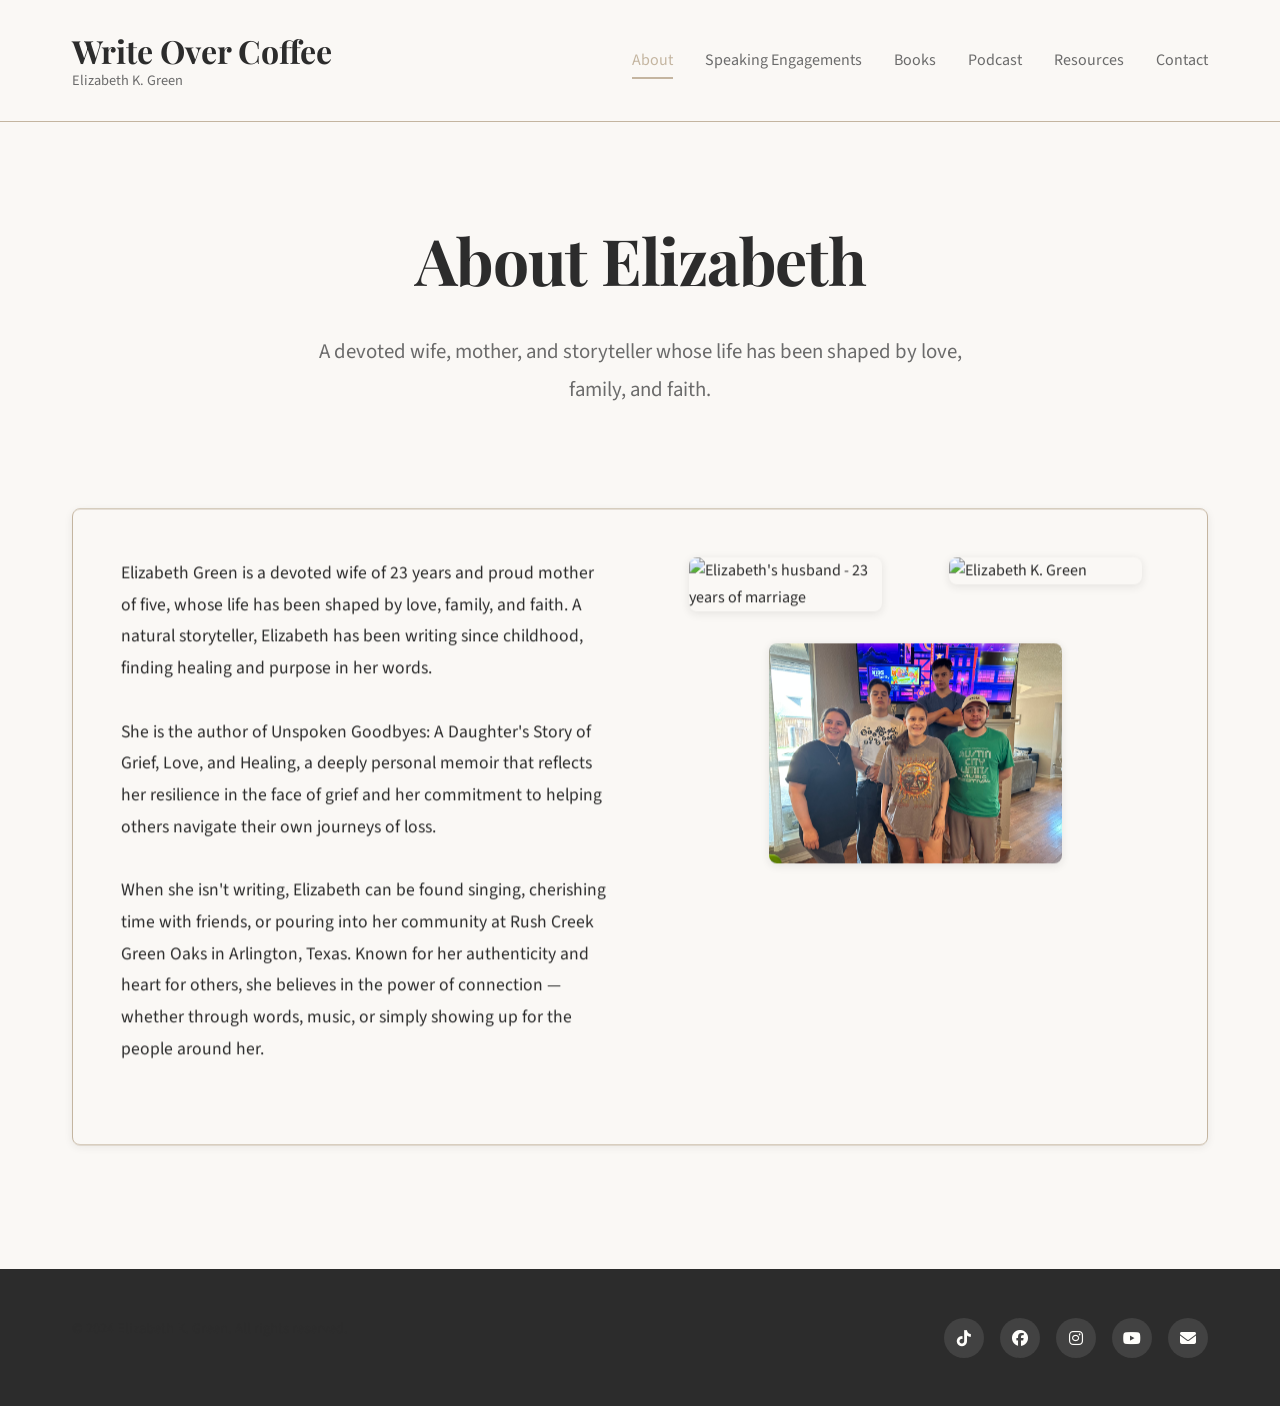
==== about.html @ 3fe54332 "Add Podcast page and header link across site Made-with: Cursor" ====
<!DOCTYPE html>
<html lang="en">
<head>
    <meta charset="UTF-8">
    <meta name="viewport" content="width=device-width, initial-scale=1.0">
    <title>About - Elizabeth K. Green</title>
    <meta name="description" content="Learn about Elizabeth K. Green, author of Unspoken Goodbyes">
    
    <!-- Google Fonts -->
    <link rel="preconnect" href="https://fonts.googleapis.com">
    <link rel="preconnect" href="https://fonts.gstatic.com" crossorigin>
    <link href="https://fonts.googleapis.com/css2?family=Playfair+Display:wght@400;600;700&family=Source+Sans+Pro:wght@300;400;600&display=swap" rel="stylesheet">
    
    <!-- Font Awesome -->
    <link rel="stylesheet" href="https://cdnjs.cloudflare.com/ajax/libs/font-awesome/6.4.0/css/all.min.css">
    
    <link rel="stylesheet" href="styles.css">
    <link rel="icon" type="image/png" href="favicon 1.png">
    
    <style>
        .about-header {
            text-align: center;
            margin-bottom: var(--spacing-xl);
            padding: var(--spacing-lg) 0;
        }
        
        .about-header h1 {
            font-size: 4rem;
            font-weight: 700;
            color: var(--text-primary);
            margin-bottom: var(--spacing-md);
            letter-spacing: -0.02em;
        }
        
        .about-header .page-intro {
            font-size: 1.3rem;
            line-height: 1.8;
            color: var(--text-secondary);
            max-width: 700px;
            margin: 0 auto;
        }
        
        .about-content {
            display: grid;
            grid-template-columns: 1fr 1fr;
            gap: var(--spacing-xl);
            align-items: start;
            margin-top: var(--spacing-xl);
        }
        
        .about-text {
            font-size: 1.1rem;
            line-height: 1.8;
        }
        
        .about-text p {
            margin-bottom: var(--spacing-md);
        }
        
        .about-images {
            display: grid;
            grid-template-columns: 1fr 1fr;
            grid-template-rows: auto auto;
            gap: var(--spacing-md);
            align-items: start;
        }
        
        .about-image {
            width: 100%;
            border-radius: 8px;
            box-shadow: 0 2px 8px rgba(44, 44, 44, 0.1);
            object-fit: cover;
        }
        
        .about-image:nth-child(1),
        .about-image:nth-child(3) {
            max-width: 85%;
            margin: 0 auto;
        }
        
        .about-image:nth-child(1) {
            grid-row: 1;
            grid-column: 1;
        }
        
        .about-image:nth-child(2) {
            grid-row: 2;
            grid-column: 1 / span 2;
            justify-self: center;
            max-width: 60%;
            width: 60%;
        }
        
        .about-image:nth-child(3) {
            grid-row: 1;
            grid-column: 2;
        }
        
        @media (min-width: 768px) and (max-width: 1024px) {
            .about-content {
                grid-template-columns: 1fr;
                gap: var(--spacing-lg);
            }
            
            .about-header h1 {
                font-size: 3.5rem;
            }
        }
        
        @media (max-width: 768px) {
            .about-content {
                grid-template-columns: 1fr;
            }
            
            .about-images {
                grid-template-columns: 1fr 1fr;
                grid-template-rows: auto auto;
                gap: var(--spacing-sm);
            }
            
            .about-image:nth-child(1) {
                grid-row: 1;
                grid-column: 1;
                max-width: 90%;
            }
            
            .about-image:nth-child(2) {
                grid-row: 2;
                grid-column: 1 / span 2;
                justify-self: center;
                max-width: 70%;
                width: 70%;
            }
            
            .about-image:nth-child(3) {
                grid-row: 1;
                grid-column: 2;
                max-width: 90%;
            }
            
            .about-header h1 {
                font-size: 2rem;
            }
            
            .about-header .page-intro {
                font-size: 1rem;
            }
        }
        
        @media (max-width: 480px) {
            .about-images {
                grid-template-columns: 1fr;
                grid-template-rows: auto auto auto;
                gap: var(--spacing-md);
            }
            
            .about-image:nth-child(1),
            .about-image:nth-child(2),
            .about-image:nth-child(3) {
                grid-row: auto;
                grid-column: 1;
                max-width: 100%;
                width: 100%;
                margin: 0;
            }
        }
    </style>
</head>
<body>
    <!-- Navigation -->
    <nav class="nav">
        <div class="nav-container">
            <a href="index.html" class="nav-logo">
                <span class="nav-logo-main">Write Over Coffee</span>
                <span class="nav-logo-sub">Elizabeth K. Green</span>
            </a>
            <ul class="nav-menu">
                <li><a href="about.html" class="nav-link active">About</a></li>
                <li><a href="speaking.html" class="nav-link">Speaking Engagements</a></li>
                <li><a href="books.html" class="nav-link">Books</a></li>
                <li><a href="podcast.html" class="nav-link">Podcast</a></li>
                <li><a href="resources.html" class="nav-link">Resources</a></li>
                <li><a href="contact.html" class="nav-link">Contact</a></li>
            </ul>
        </div>
    </nav>

    <!-- Main Content -->
    <main class="main-content">
        <div class="container">
            <!-- Page Header -->
            <div class="about-header">
                <h1>About Elizabeth</h1>
                <p class="page-intro">A devoted wife, mother, and storyteller whose life has been shaped by love, family, and faith.</p>
            </div>

            <!-- About Content -->
            <div class="about-content">
                <div class="about-text">
                    <p>
                        Elizabeth Green is a devoted wife of 23 years and proud mother of five, whose life 
                        has been shaped by love, family, and faith. A natural storyteller, Elizabeth has 
                        been writing since childhood, finding healing and purpose in her words.
                    </p>
                    <p>
                        She is the author of Unspoken Goodbyes: A Daughter's Story of Grief, Love, and Healing, 
                        a deeply personal memoir that reflects her resilience in the face of grief and her 
                        commitment to helping others navigate their own journeys of loss.
                    </p>
                    <p>
                        When she isn't writing, Elizabeth can be found singing, cherishing time with friends, 
                        or pouring into her community at Rush Creek Green Oaks in Arlington, Texas. Known for 
                        her authenticity and heart for others, she believes in the power of connection — whether 
                        through words, music, or simply showing up for the people around her.
                    </p>
                </div>
                <div class="about-images">
                    <img src="husband.PNG" alt="Elizabeth's husband - 23 years of marriage" class="about-image">
                    <img src="kids.jpg" alt="Elizabeth's five children - her greatest joy" class="about-image">
                    <img src="https://i.imgur.com/TVPl7ua.jpg" alt="Elizabeth K. Green" class="about-image">
                </div>
            </div>
        </div>
    </main>

    <!-- Footer -->
    <footer class="footer">
        <div class="container">
            <div class="footer-content">
                <div class="footer-text">
                    <p>&copy; 2024 Elizabeth K. Green. All rights reserved.</p>
                </div>
                <div class="social-links">
                    <a href="https://www.tiktok.com/@writeovercoffee?_r=1&_t=ZP-93VZwXl0TWR" target="_blank" rel="noopener" aria-label="TikTok">
                        <i class="fab fa-tiktok"></i>
                    </a>
                    <a href="https://www.facebook.com/profile.php?id=61587353464992" target="_blank" rel="noopener" aria-label="Facebook">
                        <i class="fab fa-facebook"></i>
                    </a>
                    <a href="https://www.instagram.com/egreen2828?igsh=eXliNzJxNjR1Njlu&utm_source=qr" target="_blank" rel="noopener" aria-label="Instagram">
                        <i class="fab fa-instagram"></i>
                    </a>
                    <a href="https://www.youtube.com/@writeovercoffeee" target="_blank" rel="noopener" aria-label="YouTube">
                        <i class="fab fa-youtube"></i>
                    </a>
                    <a href="mailto:writeovercoffeee@gmail.com" aria-label="Email">
                        <i class="fas fa-envelope"></i>
                    </a>
                </div>
            </div>
        </div>
    </footer>

    <script src="script.js"></script>
</body>
</html>
---- styles.css ----
/* Reset and Base Styles */
* {
    margin: 0;
    padding: 0;
    box-sizing: border-box;
}

:root {
    /* Soft, Feminine, Neutral Color System */
    /* Primary Background - warm creamy white for text-heavy areas */
    --bg-primary: #FAF8F5;
    
    /* Secondary Backgrounds - for section breaks, cards, hero areas */
    --bg-secondary-pink: #F5F0ED;
    --bg-secondary-lavender: #F4F1F5;
    
    /* Primary Text - deep soft charcoal (near-black) for body text and headings */
    --text-primary: #2C2C2C;
    
    /* Secondary Text - medium warm gray for labels, navigation, captions */
    --text-secondary: #6B6B6B;
    
    /* Accent Color - warm taupe/greige with subtle pink undertones */
    --color-accent: #C4B5A0;
    --color-accent-hover: #B8A890;
    
    /* Button Text - warm white/cream for contrast */
    --button-text: #FFFEFB;
    
    /* Legacy color variables for compatibility */
    --bg-linen: var(--bg-primary);
    --color-greige: var(--color-accent);
    --color-charcoal: var(--text-primary);
    
    /* Typography */
    --font-primary: 'Playfair Display', serif;
    --font-secondary: 'Source Sans Pro', sans-serif;
    
    /* Spacing */
    --spacing-xs: 0.5rem;
    --spacing-sm: 1rem;
    --spacing-md: 2rem;
    --spacing-lg: 3rem;
    --spacing-xl: 4rem;
    
    /* Transitions */
    --transition: all 0.3s ease;
}

/* Base Typography */
html {
    scroll-behavior: smooth;
}

body {
    font-family: var(--font-secondary);
    line-height: 1.7;
    color: var(--text-primary);
    background-color: var(--bg-primary);
    background-image: url('https://i.imgur.com/NSPfVRP.jpg');
    background-size: cover;
    background-position: center;
    background-attachment: fixed;
    background-repeat: no-repeat;
    -webkit-font-smoothing: antialiased;
    -moz-osx-font-smoothing: grayscale;
}

h1, h2, h3, h4, h5, h6 {
    font-family: var(--font-primary);
    font-weight: 600;
    line-height: 1.3;
    color: var(--text-primary);
    margin-bottom: var(--spacing-sm);
}

h1 { font-size: 2.5rem; }
h2 { font-size: 2rem; }
h3 { font-size: 1.5rem; }
h4 { font-size: 1.25rem; }

p {
    margin-bottom: var(--spacing-sm);
    color: var(--text-primary);
}

a {
    color: var(--color-accent);
    text-decoration: none;
    transition: var(--transition);
}

a:hover {
    color: var(--color-accent-hover);
}

/* Container */
.container {
    max-width: 1200px;
    margin: 0 auto;
    padding: 0 var(--spacing-md);
}

/* Navigation */
.nav {
    background-color: var(--bg-primary);
    border-bottom: 1px solid var(--color-accent);
    position: sticky;
    top: 0;
    z-index: 1000;
}

.nav-container {
    display: flex;
    justify-content: space-between;
    align-items: center;
    padding: var(--spacing-md) var(--spacing-md);
    max-width: 1200px;
    margin: 0 auto;
}

.nav-logo {
    display: flex;
    flex-direction: column;
    text-decoration: none;
}

.nav-logo-main {
    font-family: var(--font-primary);
    font-size: 2rem;
    font-weight: 700;
    color: var(--text-primary);
    line-height: 1.2;
}

.nav-logo-sub {
    font-family: var(--font-secondary);
    font-size: 0.9rem;
    font-weight: 400;
    color: var(--text-secondary);
    line-height: 1.2;
    margin-top: 0.1rem;
}

.nav-menu {
    display: flex;
    list-style: none;
    gap: var(--spacing-md);
    align-items: center;
}

.nav-link {
    color: var(--text-secondary);
    font-weight: 400;
    padding: var(--spacing-xs) 0;
    position: relative;
}

.nav-link:hover,
.nav-link.active {
    color: var(--color-accent);
}

.nav-link.active::after {
    content: '';
    position: absolute;
    bottom: 0;
    left: 0;
    right: 0;
    height: 2px;
    background-color: var(--color-accent);
}

/* Hero Section */
.hero {
    position: relative;
    width: 100%;
    height: 95vh;
    min-height: 600px;
    display: flex;
    align-items: center;
    justify-content: center;
    background-image: url('https://i.imgur.com/UZf7Nc4.jpg');
    background-size: cover;
    background-position: center;
    background-repeat: no-repeat;
    overflow: hidden;
}

.hero::before {
    content: '';
    position: absolute;
    top: 0;
    left: 0;
    right: 0;
    bottom: 0;
    background: rgba(255, 255, 255, 0.15);
    z-index: 1;
}

.hero-content {
    position: relative;
    z-index: 2;
    width: 100%;
    max-width: 1400px;
    padding: 0 var(--spacing-md);
    display: grid;
    grid-template-columns: 1fr 1fr;
    gap: var(--spacing-xl);
    align-items: center;
}

.hero-text {
    text-align: left;
}

.hero-name {
    font-family: 'Dancing Script', cursive;
    font-size: 5.5rem;
    font-weight: 600;
    line-height: 1.2;
    color: var(--text-primary);
    margin: 0 0 var(--spacing-sm) 0;
    text-shadow: 0 2px 10px rgba(255, 255, 255, 0.8);
}

.hero-headline {
    font-family: var(--font-primary);
    font-size: 4.5rem;
    font-weight: 600;
    line-height: 1.2;
    color: var(--text-primary);
    margin: 0 0 var(--spacing-md) 0;
    text-shadow: 0 2px 10px rgba(255, 255, 255, 0.8);
}

.hero-btn {
    margin-top: var(--spacing-md);
    display: inline-block;
    padding: 1.25rem 2.5rem;
    font-size: 1.25rem;
    font-weight: 600;
}

.hero-image-frame {
    display: flex;
    justify-content: center;
    align-items: center;
}

.hero-framed-image {
    width: 100%;
    max-width: 500px;
    height: auto;
    display: block;
    border-radius: 8px;
    box-shadow: 0 4px 20px rgba(74, 79, 82, 0.3);
}

/* Page Header Component (for other pages) */
.page-header {
    padding: var(--spacing-lg);
    text-align: center;
    max-width: 800px;
    margin: 0 auto var(--spacing-xl);
    background-color: var(--bg-primary);
    border: 1px solid var(--color-accent);
    border-radius: 8px;
    box-shadow: 0 2px 8px rgba(44, 44, 44, 0.08);
    position: relative;
}

.page-header h1 {
    font-size: 3rem;
    margin-bottom: var(--spacing-sm);
    font-weight: 600;
}

.page-header .page-intro {
    font-size: 1.2rem;
    line-height: 1.8;
    color: var(--text-primary);
    max-width: 600px;
    margin: 0 auto;
}

/* Content Grid Component */
.content-grid {
    display: grid;
    gap: var(--spacing-lg);
    margin: var(--spacing-xl) 0;
}

.content-grid-2 {
    grid-template-columns: repeat(2, 1fr);
}

.content-grid-3 {
    grid-template-columns: repeat(3, 1fr);
}

/* Navigation Tile Component (for homepage) */
.nav-tile {
    background-color: var(--bg-secondary-pink);
    border: 1px solid var(--color-accent);
    padding: var(--spacing-lg);
    text-align: center;
    transition: var(--transition);
    display: block;
    text-decoration: none;
    color: var(--text-primary);
}

.nav-tile:hover {
    border-color: var(--color-accent-hover);
    transform: translateY(-4px);
    box-shadow: 0 4px 12px rgba(44, 44, 44, 0.1);
}

.nav-tile-icon {
    font-size: 2.5rem;
    color: var(--color-accent);
    margin-bottom: var(--spacing-sm);
}

.nav-tile h3 {
    font-size: 1.5rem;
    margin-bottom: var(--spacing-xs);
}

.nav-tile p {
    font-size: 1rem;
    line-height: 1.6;
    margin: 0;
}

/* Buttons */
.btn {
    display: inline-flex;
    align-items: center;
    gap: var(--spacing-xs);
    padding: 0.875rem 1.75rem;
    border: none;
    border-radius: 4px;
    font-family: var(--font-secondary);
    font-size: 1rem;
    font-weight: 500;
    text-decoration: none;
    cursor: pointer;
    transition: var(--transition);
    text-align: center;
}

.btn-primary {
    background-color: var(--color-accent);
    color: var(--button-text);
}

.btn-primary:hover {
    background-color: var(--color-accent-hover);
    color: var(--button-text);
}

.btn-secondary {
    background-color: transparent;
    color: var(--text-primary);
    border: 1px solid var(--color-accent);
}

.btn-secondary:hover {
    background-color: var(--color-accent);
    color: var(--button-text);
}

/* Forms */
.form-group {
    margin-bottom: var(--spacing-md);
}

.form-group label {
    display: block;
    margin-bottom: var(--spacing-xs);
    font-weight: 500;
    color: var(--text-primary);
}

.form-group input,
.form-group textarea,
.form-group select {
    width: 100%;
    padding: 0.75rem;
    border: 1px solid var(--color-accent);
    border-radius: 4px;
    font-family: var(--font-secondary);
    font-size: 1rem;
    background-color: var(--bg-primary);
    color: var(--text-primary);
    transition: var(--transition);
}

.form-group input:focus,
.form-group textarea:focus,
.form-group select:focus {
    outline: none;
    border-color: var(--color-accent);
    box-shadow: 0 0 0 3px rgba(196, 181, 160, 0.15);
}

.form-group textarea {
    resize: vertical;
    min-height: 120px;
}

/* Footer */
.footer {
    background-color: var(--text-primary);
    color: var(--button-text);
    padding: var(--spacing-lg) 0;
    margin-top: var(--spacing-xl);
}

.footer-content {
    display: flex;
    justify-content: space-between;
    align-items: center;
    flex-wrap: wrap;
    gap: var(--spacing-md);
}

.footer-text {
    font-size: 0.9rem;
}

.footer-link {
    color: var(--button-text);
    text-decoration: underline;
}

.footer-link:hover {
    color: var(--color-accent);
}

.social-links {
    display: flex;
    gap: var(--spacing-sm);
}

.social-links a {
    display: flex;
    align-items: center;
    justify-content: center;
    width: 40px;
    height: 40px;
    background-color: rgba(255, 255, 255, 0.1);
    color: var(--button-text);
    border-radius: 50%;
    transition: var(--transition);
}

.social-links a:hover {
    background-color: var(--color-accent);
    color: var(--button-text);
}

/* Section Styles */
.section {
    padding: var(--spacing-xl) 0;
    position: relative;
}

.section-title {
    font-size: 2rem;
    margin-bottom: var(--spacing-md);
    text-align: center;
    background-color: var(--bg-primary);
    padding: var(--spacing-md);
    border: 1px solid var(--color-accent);
    border-radius: 8px;
    box-shadow: 0 2px 8px rgba(44, 44, 44, 0.08);
    max-width: 600px;
    margin-left: auto;
    margin-right: auto;
}

/* Main Content Area */
.main-content {
    min-height: calc(100vh - 200px);
    padding: var(--spacing-lg) 0;
    position: relative;
}

/* Ensure all text content containers have white backgrounds */
.about-content {
    background-color: var(--bg-primary) !important;
    padding: var(--spacing-lg) !important;
    border-radius: 8px !important;
    border: 1px solid var(--color-accent) !important;
    box-shadow: 0 2px 8px rgba(44, 44, 44, 0.08) !important;
}

/* Parallax wrapper for content sections */
.parallax-section {
    position: relative;
    transform: translateZ(0);
    will-change: transform;
}

/* Events Section */
.events-section {
    padding: var(--spacing-xl) 0;
    background-color: transparent;
}

/* Stay Updated Section */
.stay-updated-section {
    padding: var(--spacing-xl) 0;
    background-color: transparent;
}

.stay-updated-header {
    text-align: center;
    margin-bottom: var(--spacing-xl);
    padding: var(--spacing-lg) 0;
}

.stay-updated-header h2 {
    font-size: 4rem;
    font-weight: 700;
    color: var(--text-primary);
    margin-bottom: var(--spacing-md);
    letter-spacing: -0.02em;
}

.stay-updated-header .page-intro {
    font-size: 1.3rem;
    line-height: 1.8;
    color: var(--text-secondary);
    max-width: 700px;
    margin: 0 auto;
}

.stay-updated-section .subscribe-form-container {
    background-color: var(--bg-secondary-pink);
    border: 1px solid var(--color-accent);
    padding: var(--spacing-xl);
    border-radius: 8px;
    box-shadow: 0 2px 8px rgba(44, 44, 44, 0.08);
    max-width: 700px;
    margin: 0 auto;
}

.events-grid {
    display: grid;
    grid-template-columns: repeat(auto-fit, minmax(300px, 1fr));
    gap: var(--spacing-lg);
    margin-top: var(--spacing-lg);
}

/* Flip Card Styles */
.flip-card {
    background-color: transparent;
    width: 100%;
    height: 500px;
    perspective: 1000px;
}

.flip-card-inner {
    position: relative;
    width: 100%;
    height: 100%;
    text-align: center;
    transition: transform 0.6s;
    transform-style: preserve-3d;
}

.flip-card.flipped .flip-card-inner {
    transform: rotateY(180deg);
}

.flip-card-front,
.flip-card-back {
    position: absolute;
    width: 100%;
    height: 100%;
    backface-visibility: hidden;
    background-color: var(--bg-primary);
    border: 1px solid var(--color-accent);
    border-radius: 8px;
    box-shadow: 0 2px 8px rgba(44, 44, 44, 0.08);
    display: flex;
    flex-direction: column;
    justify-content: center;
    align-items: center;
    padding: var(--spacing-lg);
    box-sizing: border-box;
}

.flip-card-front,
.flip-card-back {
    overflow-y: auto;
    overflow-x: hidden;
    scrollbar-width: none; /* Firefox */
    -ms-overflow-style: none; /* IE and Edge */
}

.flip-card-front::-webkit-scrollbar,
.flip-card-back::-webkit-scrollbar {
    display: none; /* Chrome, Safari, Opera */
}

.flip-card-back {
    transform: rotateY(180deg);
    justify-content: flex-start;
    padding: var(--spacing-lg);
}

.flip-card-back .event-title {
    margin-top: 0;
    margin-bottom: var(--spacing-sm);
}

.flip-card-back .event-description {
    margin-bottom: var(--spacing-md);
    flex: 0 1 auto;
}

.flip-card-back .event-location {
    margin-bottom: var(--spacing-md);
}

.flip-card-back .btn {
    margin-top: auto;
    margin-bottom: var(--spacing-xs);
}

.event-date {
    display: flex;
    flex-direction: column;
    align-items: center;
    margin-bottom: var(--spacing-md);
    padding: var(--spacing-md);
    background-color: var(--color-accent);
    color: var(--button-text);
    border-radius: 8px;
    width: 120px;
}

.event-month {
    font-size: 1rem;
    font-weight: 600;
    text-transform: uppercase;
    letter-spacing: 1px;
}

.event-day {
    font-size: 3rem;
    font-weight: 700;
    line-height: 1;
    margin: var(--spacing-xs) 0;
}

.event-year {
    font-size: 1rem;
    font-weight: 500;
}

.event-rescheduled-notice {
    background-color: #ff6b6b;
    color: var(--button-text);
    padding: 0.5rem 1rem;
    border-radius: 4px;
    font-size: 0.875rem;
    font-weight: 600;
    text-transform: uppercase;
    letter-spacing: 0.5px;
    margin-bottom: var(--spacing-sm);
    text-align: center;
    width: 100%;
    box-shadow: 0 2px 4px rgba(0, 0, 0, 0.1);
}

.event-date-new {
    border: 3px solid #4ecdc4;
    box-shadow: 0 0 10px rgba(78, 205, 196, 0.3);
}

.event-title {
    font-family: var(--font-primary);
    font-size: 1.75rem;
    font-weight: 600;
    color: var(--text-primary);
    margin-bottom: var(--spacing-sm);
}

.event-location {
    font-size: 1rem;
    color: var(--text-secondary);
    margin-bottom: var(--spacing-md);
    font-style: italic;
    line-height: 1.6;
    overflow-wrap: break-word;
    word-wrap: break-word;
}

.event-description {
    font-size: 1rem;
    line-height: 1.7;
    color: var(--text-primary);
    margin-bottom: var(--spacing-md);
    text-align: left;
    overflow-wrap: break-word;
    word-wrap: break-word;
}

.flip-btn,
.flip-btn-back {
    margin-top: var(--spacing-sm);
    cursor: pointer;
}

.flip-btn-back {
    margin-top: var(--spacing-xs);
}

/* Responsive Design */
/* Tablet / iPad Optimizations (768px - 1024px) */
@media (min-width: 768px) and (max-width: 1024px) {
    .container {
        max-width: 95%;
        padding: 0 var(--spacing-md);
    }
    
    .hero {
        height: 90vh;
        min-height: 600px;
    }
    
    .hero-content {
        gap: var(--spacing-md);
    }
    
    .hero-name {
        font-size: 4.5rem;
    }
    
    .hero-headline {
        font-size: 2.5rem;
    }
    
    .hero-framed-image {
        max-width: 450px;
    }
    
    .events-grid {
        grid-template-columns: repeat(2, 1fr);
        gap: var(--spacing-md);
    }
    
    .flip-card {
        height: 450px;
    }
    
    .nav-container {
        padding: var(--spacing-sm) var(--spacing-md);
    }
    
    .nav-menu {
        gap: var(--spacing-sm);
    }
    
    .content-grid-2 {
        grid-template-columns: 1fr;
    }
    
    .content-grid-3 {
        grid-template-columns: repeat(2, 1fr);
    }
    
    .page-header h1 {
        font-size: 3.5rem;
    }
    
    .stay-updated-header h2 {
        font-size: 3.5rem;
    }
}

/* MacBook / Desktop Optimizations (1024px+) */
@media (min-width: 1024px) {
    .container {
        max-width: 1200px;
    }
    
    .hero {
        height: 95vh;
    }
}

/* Mobile / Small Tablet (max-width: 768px) */
@media (max-width: 768px) {
    /* Reduce all title sizes on mobile */
    h1 { font-size: 2rem; }
    h2 { font-size: 1.75rem; }
    h3 { font-size: 1.25rem; }
    h4 { font-size: 1.1rem; }
    
    .nav-container {
        flex-direction: column;
        gap: var(--spacing-xs);
        padding: var(--spacing-sm) var(--spacing-sm);
    }
    
    .nav-logo-main {
        font-size: 1.5rem;
    }
    
    .nav-logo-sub {
        font-size: 0.8rem;
    }
    
    .nav-menu {
        flex-wrap: wrap;
        justify-content: center;
        gap: var(--spacing-xs);
        font-size: 0.9rem;
    }
    
    /* Fix hero overlap with sticky nav */
    .hero {
        height: auto;
        min-height: auto;
        padding-top: 100px;
        padding-bottom: var(--spacing-lg);
    }
    
    .hero-content {
        grid-template-columns: 1fr;
        gap: var(--spacing-md);
        text-align: center;
        padding: var(--spacing-md);
    }
    
    .hero-text {
        text-align: center;
    }
    
    .hero-name {
        font-size: 2.5rem;
        margin-bottom: var(--spacing-xs);
    }
    
    .hero-headline {
        font-size: 1.75rem;
        line-height: 1.4;
        margin-bottom: var(--spacing-sm);
    }
    
    .hero-btn {
        padding: 1rem 2rem;
        font-size: 1.1rem;
    }
    
    .hero-framed-image {
        max-width: 280px;
        margin: 0 auto;
    }
    
    /* Fix events section spacing and title size */
    .events-section {
        padding-top: var(--spacing-lg);
        padding-bottom: var(--spacing-lg);
    }
    
    .events-section h2,
    .events-title {
        font-size: 2rem !important;
        margin-bottom: var(--spacing-md) !important;
        padding: var(--spacing-sm) 0 !important;
    }
    
    .events-title-wrapper {
        margin-bottom: var(--spacing-md) !important;
        padding: var(--spacing-md) 0 !important;
    }
    
    .events-grid {
        grid-template-columns: 1fr;
        gap: var(--spacing-md);
        margin-top: var(--spacing-md);
    }
    
    .flip-card {
        height: 420px;
        margin-bottom: var(--spacing-md);
    }
    
    .event-title {
        font-size: 1.25rem;
    }
    
    .page-header h1 {
        font-size: 2rem;
    }
    
    .page-header .page-intro {
        font-size: 1rem;
    }
    
    .content-grid-2,
    .content-grid-3 {
        grid-template-columns: 1fr;
    }
    
    .footer-content {
        flex-direction: column;
        text-align: center;
    }
    
    .container {
        padding: 0 var(--spacing-sm);
    }
    
    .section-title {
        font-size: 1.5rem;
        padding: var(--spacing-sm);
    }
    
    .stay-updated-header h2 {
        font-size: 2rem;
    }
    
    .stay-updated-header .page-intro {
        font-size: 1rem;
    }
}

@media (max-width: 480px) {
    h1 { font-size: 1.75rem; }
    h2 { font-size: 1.5rem; }
    h3 { font-size: 1.15rem; }
    h4 { font-size: 1rem; }
    
    .nav-logo-main {
        font-size: 1.25rem;
    }
    
    .nav-logo-sub {
        font-size: 0.75rem;
    }
    
    .hero {
        padding-top: 90px;
        padding-bottom: var(--spacing-md);
    }
    
    .hero-name {
        font-size: 2rem;
        margin-bottom: var(--spacing-xs);
    }
    
    .hero-headline {
        font-size: 1.5rem;
        line-height: 1.4;
    }
    
    .hero-btn {
        padding: 0.875rem 1.75rem;
        font-size: 1rem;
    }
    
    .hero-framed-image {
        max-width: 250px;
    }
    
    .events-section h2,
    .events-title {
        font-size: 1.75rem !important;
    }
    
    .events-title-wrapper {
        margin-bottom: var(--spacing-sm) !important;
        padding: var(--spacing-sm) 0 !important;
    }
    
    .flip-card {
        height: 440px;
    }
    
    .event-day {
        font-size: 2.25rem;
    }
    
    .event-title {
        font-size: 1.15rem;
    }
    
    .nav-tile {
        padding: var(--spacing-md);
    }
    
    .nav-tile-icon {
        font-size: 2rem;
    }
    
    .section-title {
        font-size: 1.25rem;
    }
}

/* Utility Classes */
.text-center {
    text-align: center;
}

.mt-md {
    margin-top: var(--spacing-md);
}

.mb-md {
    margin-bottom: var(--spacing-md);
}

.mt-lg {
    margin-top: var(--spacing-lg);
}

.mb-lg {
    margin-bottom: var(--spacing-lg);
}
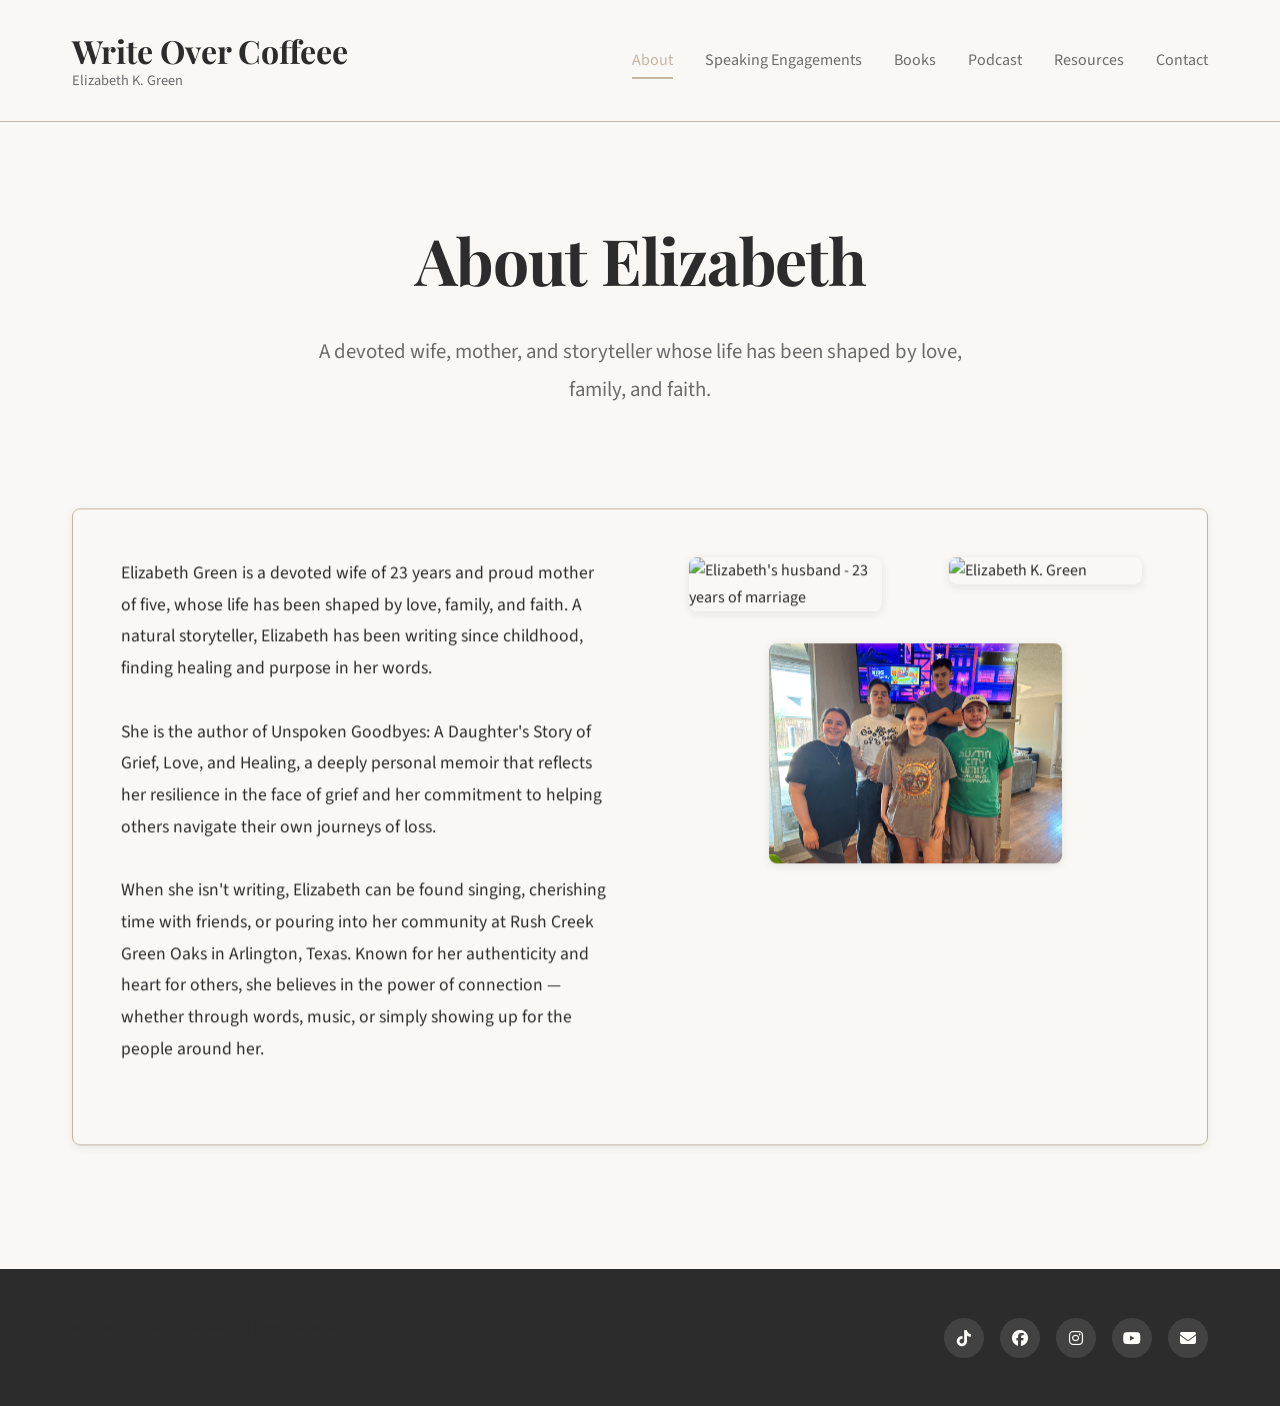
==== commit 4c445eb2: "Brand spelling: Write Over Coffeee (extra e) everywhere on site Made-with: Cursor" ====
--- a/about.html
+++ b/about.html
@@ -2,7 +2,7 @@
 <html lang="en">
 <head>
     <meta charset="UTF-8">
-    <meta name="viewport" content="width=device-width, initial-scale=1.0">
+    <meta name="viewport" content="width=device-width, initial-scale=1.0, viewport-fit=cover">
     <title>About - Elizabeth K. Green</title>
     <meta name="description" content="Learn about Elizabeth K. Green, author of Unspoken Goodbyes">
     
@@ -15,7 +15,7 @@
     <link rel="stylesheet" href="https://cdnjs.cloudflare.com/ajax/libs/font-awesome/6.4.0/css/all.min.css">
     
     <link rel="stylesheet" href="styles.css">
-    <link rel="icon" type="image/png" href="favicon 1.png">
+    <link rel="icon" type="image/jpeg" href="https://i.imgur.com/3XoJIC1.jpg">
     
     <style>
         .about-header {
@@ -171,7 +171,7 @@
     <nav class="nav">
         <div class="nav-container">
             <a href="index.html" class="nav-logo">
-                <span class="nav-logo-main">Write Over Coffee</span>
+                <span class="nav-logo-main">Write Over Coffeee</span>
                 <span class="nav-logo-sub">Elizabeth K. Green</span>
             </a>
             <ul class="nav-menu">
--- a/styles.css
+++ b/styles.css
@@ -50,9 +50,12 @@
 /* Base Typography */
 html {
     scroll-behavior: smooth;
-}
-
+    -webkit-text-size-adjust: 100%;
+}
+
+/* Prevent horizontal overflow on mobile */
 body {
+    overflow-x: hidden;
     font-family: var(--font-secondary);
     line-height: 1.7;
     color: var(--text-primary);
@@ -66,6 +69,13 @@
     -moz-osx-font-smoothing: grayscale;
 }
 
+/* iOS Safari: fixed background can cause jank; use scroll on touch devices */
+@media (max-width: 1024px) {
+    body {
+        background-attachment: scroll;
+    }
+}
+
 h1, h2, h3, h4, h5, h6 {
     font-family: var(--font-primary);
     font-weight: 600;
@@ -108,6 +118,7 @@
     position: sticky;
     top: 0;
     z-index: 1000;
+    padding-top: env(safe-area-inset-top, 0);
 }
 
 .nav-container {
@@ -392,10 +403,19 @@
     border: 1px solid var(--color-accent);
     border-radius: 4px;
     font-family: var(--font-secondary);
-    font-size: 1rem;
+    font-size: 16px; /* 16px prevents iOS zoom on focus */
     background-color: var(--bg-primary);
     color: var(--text-primary);
     transition: var(--transition);
+}
+
+/* Prevent iOS from adding default styling to text inputs */
+.form-group input[type="text"],
+.form-group input[type="email"],
+.form-group input[type="tel"],
+.form-group input[type="url"] {
+    -webkit-appearance: none;
+    appearance: none;
 }
 
 .form-group input:focus,
@@ -416,6 +436,7 @@
     background-color: var(--text-primary);
     color: var(--button-text);
     padding: var(--spacing-lg) 0;
+    padding-bottom: calc(var(--spacing-lg) + env(safe-area-inset-bottom, 0));
     margin-top: var(--spacing-xl);
 }
 
@@ -570,6 +591,7 @@
     height: 100%;
     text-align: center;
     transition: transform 0.6s;
+    -webkit-transform-style: preserve-3d;
     transform-style: preserve-3d;
 }
 
@@ -582,6 +604,7 @@
     position: absolute;
     width: 100%;
     height: 100%;
+    -webkit-backface-visibility: hidden;
     backface-visibility: hidden;
     background-color: var(--bg-primary);
     border: 1px solid var(--color-accent);
@@ -818,6 +841,7 @@
         font-size: 0.8rem;
     }
     
+    /* Apple HIG: minimum 44px touch targets */
     .nav-menu {
         flex-wrap: wrap;
         justify-content: center;
@@ -825,10 +849,20 @@
         font-size: 0.9rem;
     }
     
-    /* Fix hero overlap with sticky nav */
+    .nav-menu a {
+        min-height: 44px;
+        min-width: 44px;
+        display: inline-flex;
+        align-items: center;
+        justify-content: center;
+        padding: var(--spacing-xs) var(--spacing-sm);
+    }
+    
+    /* Fix hero overlap with sticky nav; iOS Safari address bar */
     .hero {
         height: auto;
-        min-height: auto;
+        min-height: 100vh;
+        min-height: -webkit-fill-available;
         padding-top: 100px;
         padding-bottom: var(--spacing-lg);
     }
@@ -858,6 +892,12 @@
     .hero-btn {
         padding: 1rem 2rem;
         font-size: 1.1rem;
+        min-height: 44px;
+    }
+    
+    .btn {
+        min-height: 44px;
+        min-width: 44px;
     }
     
     .hero-framed-image {
@@ -916,6 +956,11 @@
         text-align: center;
     }
     
+    .social-links a {
+        min-width: 44px;
+        min-height: 44px;
+    }
+    
     .container {
         padding: 0 var(--spacing-sm);
     }
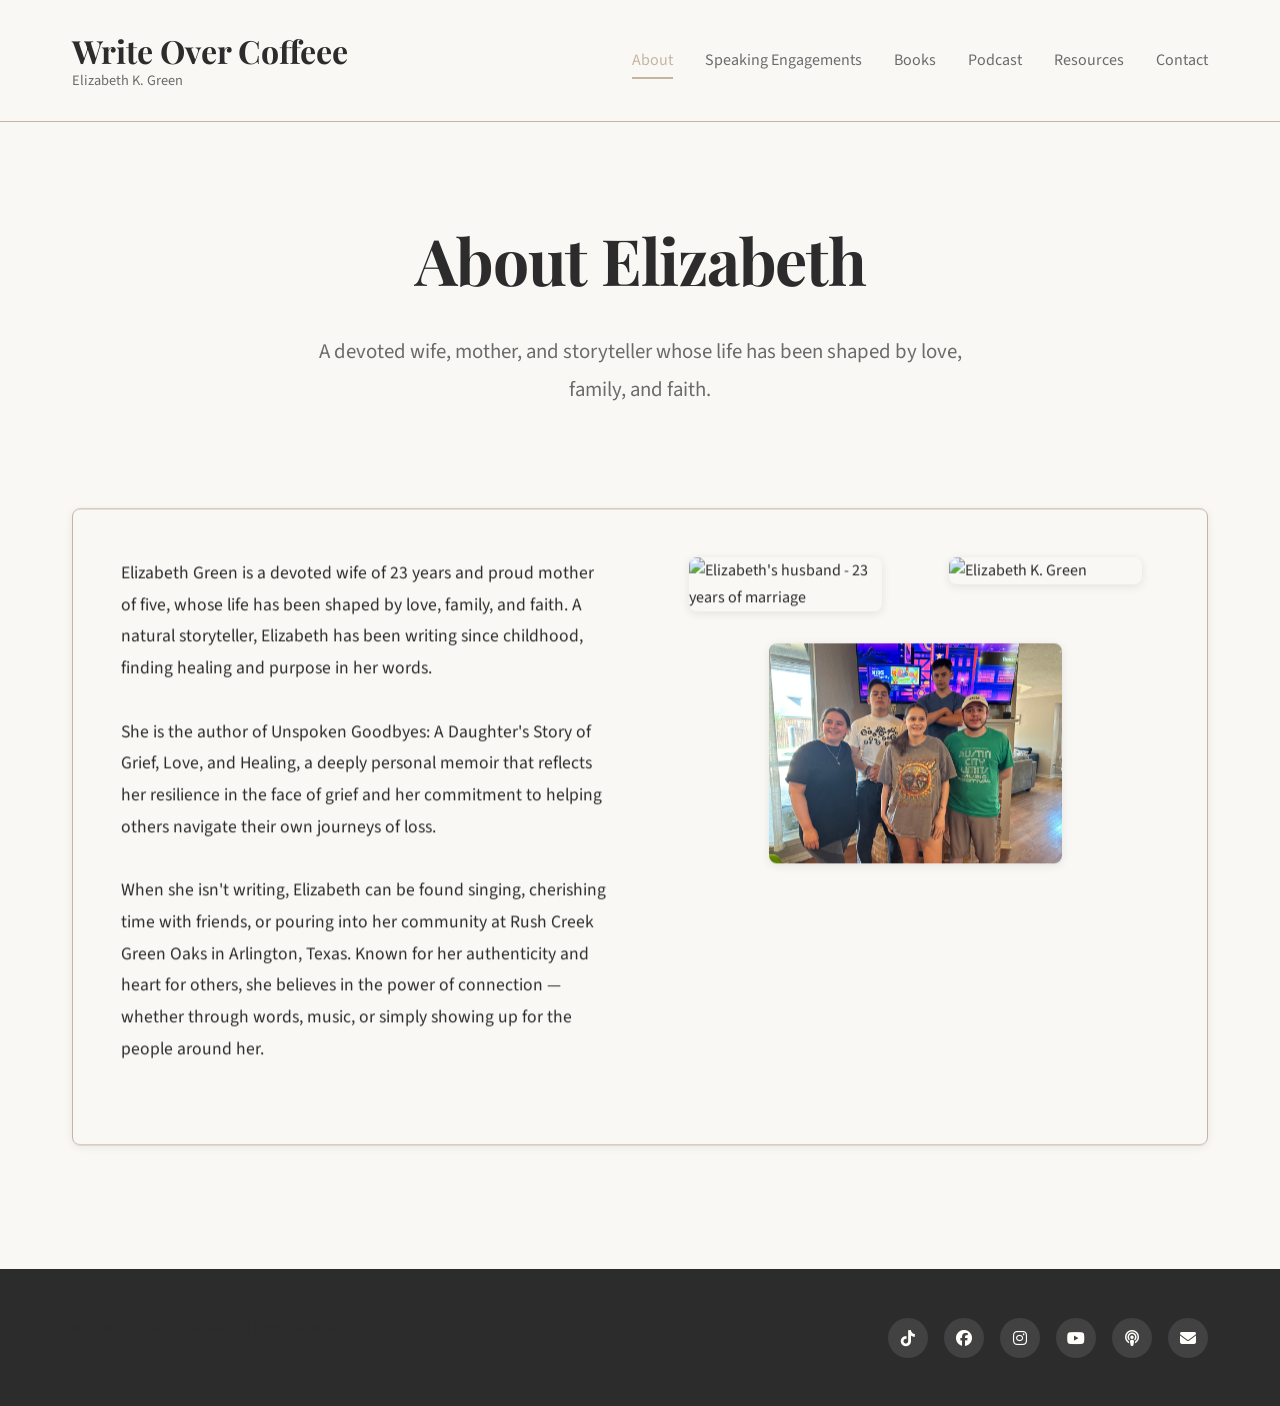
==== commit f092d75d: "Footer: update Instagram link, add Podbean icon Made-with: Cursor" ====
--- a/about.html
+++ b/about.html
@@ -237,11 +237,14 @@
                     <a href="https://www.facebook.com/profile.php?id=61587353464992" target="_blank" rel="noopener" aria-label="Facebook">
                         <i class="fab fa-facebook"></i>
                     </a>
-                    <a href="https://www.instagram.com/egreen2828?igsh=eXliNzJxNjR1Njlu&utm_source=qr" target="_blank" rel="noopener" aria-label="Instagram">
+                    <a href="https://www.instagram.com/writeovercoffeee?igsh=MW9oeDl3N3U1cXFtbA%3D%3D&utm_source=qr" target="_blank" rel="noopener" aria-label="Instagram">
                         <i class="fab fa-instagram"></i>
                     </a>
                     <a href="https://www.youtube.com/@writeovercoffeee" target="_blank" rel="noopener" aria-label="YouTube">
                         <i class="fab fa-youtube"></i>
+                    </a>
+                    <a href="https://www.podbean.com/pw/pbblog-wtiej-151a57b" target="_blank" rel="noopener" aria-label="Podbean">
+                        <i class="fas fa-podcast"></i>
                     </a>
                     <a href="mailto:writeovercoffeee@gmail.com" aria-label="Email">
                         <i class="fas fa-envelope"></i>
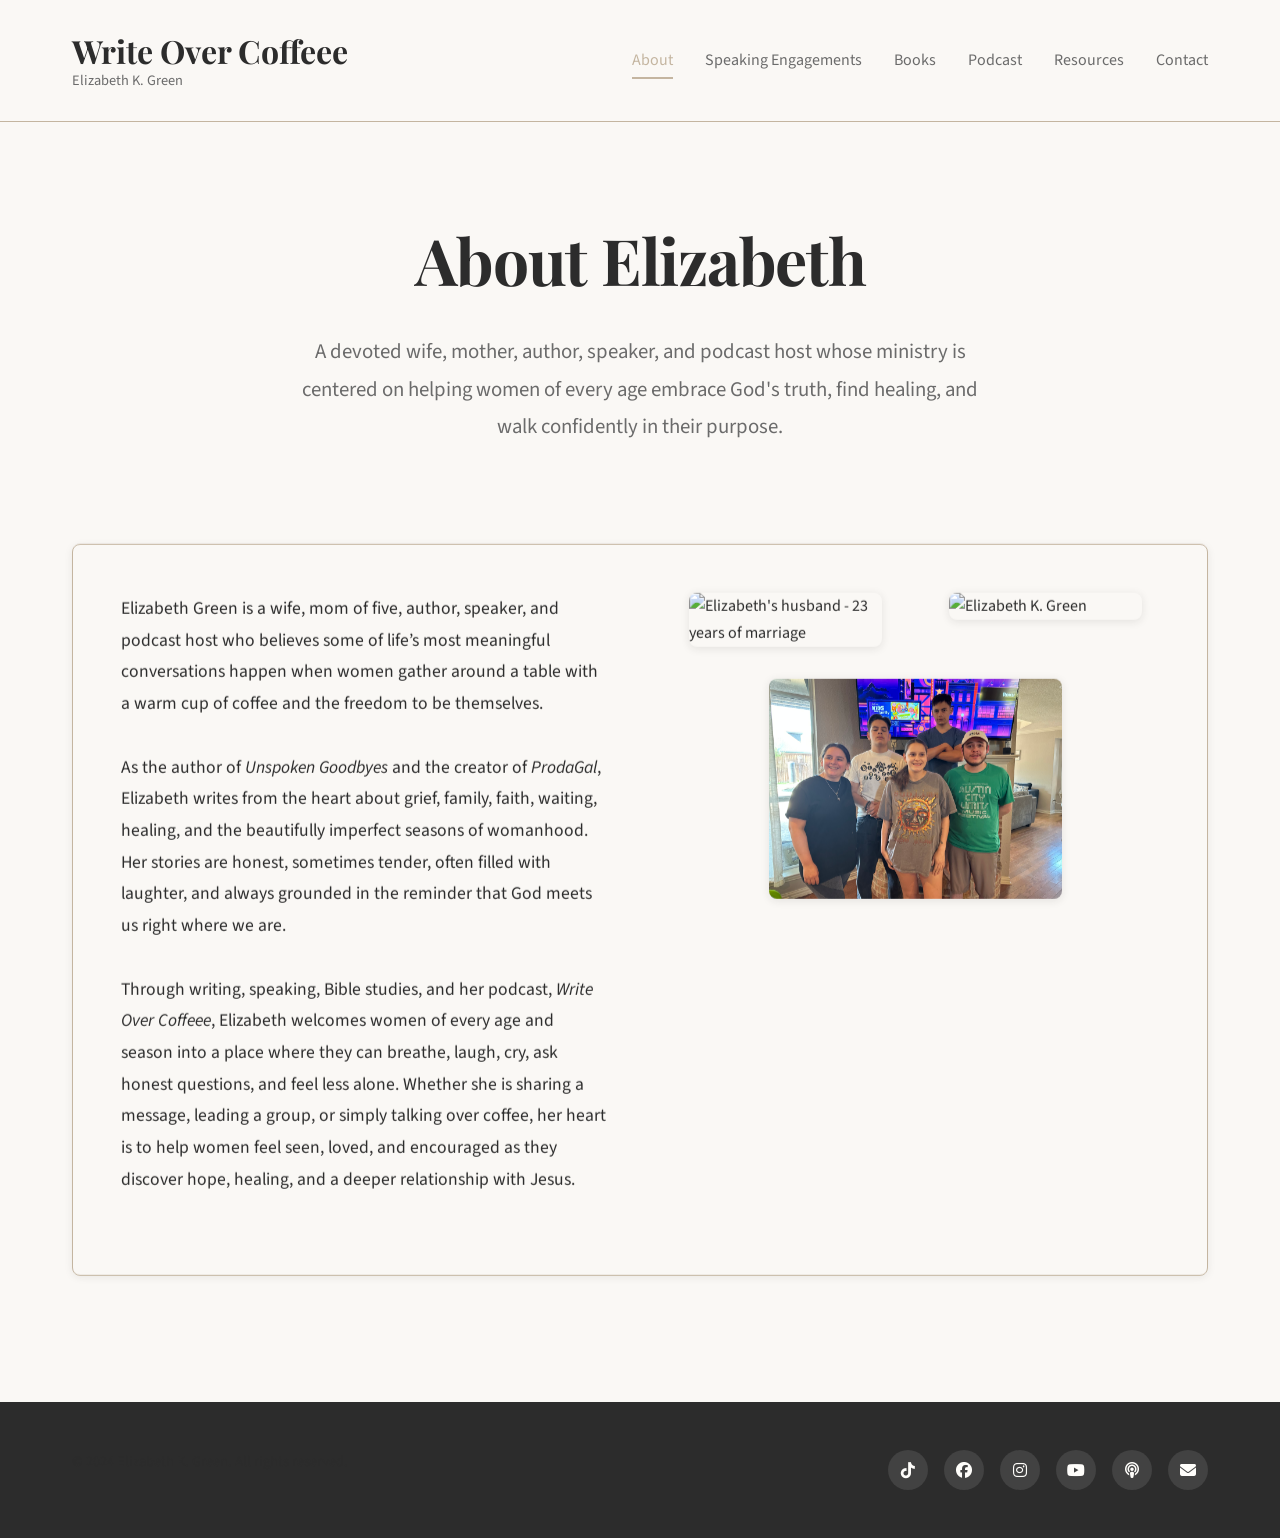
==== commit 0690fd4d: "Update About page bio and intro messaging. Co-authored-by: Cursor <cursoragent@cursor.com>" ====
--- a/about.html
+++ b/about.html
@@ -191,27 +191,20 @@
             <!-- Page Header -->
             <div class="about-header">
                 <h1>About Elizabeth</h1>
-                <p class="page-intro">A devoted wife, mother, and storyteller whose life has been shaped by love, family, and faith.</p>
+                <p class="page-intro">A devoted wife, mother, author, speaker, and podcast host whose ministry is centered on helping women of every age embrace God's truth, find healing, and walk confidently in their purpose.</p>
             </div>
 
             <!-- About Content -->
             <div class="about-content">
                 <div class="about-text">
                     <p>
-                        Elizabeth Green is a devoted wife of 23 years and proud mother of five, whose life 
-                        has been shaped by love, family, and faith. A natural storyteller, Elizabeth has 
-                        been writing since childhood, finding healing and purpose in her words.
+                        Elizabeth Green is a wife, mom of five, author, speaker, and podcast host who believes some of life’s most meaningful conversations happen when women gather around a table with a warm cup of coffee and the freedom to be themselves.
                     </p>
                     <p>
-                        She is the author of Unspoken Goodbyes: A Daughter's Story of Grief, Love, and Healing, 
-                        a deeply personal memoir that reflects her resilience in the face of grief and her 
-                        commitment to helping others navigate their own journeys of loss.
+                        As the author of <em>Unspoken Goodbyes</em> and the creator of <em>ProdaGal</em>, Elizabeth writes from the heart about grief, family, faith, waiting, healing, and the beautifully imperfect seasons of womanhood. Her stories are honest, sometimes tender, often filled with laughter, and always grounded in the reminder that God meets us right where we are.
                     </p>
                     <p>
-                        When she isn't writing, Elizabeth can be found singing, cherishing time with friends, 
-                        or pouring into her community at Rush Creek Green Oaks in Arlington, Texas. Known for 
-                        her authenticity and heart for others, she believes in the power of connection — whether 
-                        through words, music, or simply showing up for the people around her.
+                        Through writing, speaking, Bible studies, and her podcast, <em>Write Over Coffeee</em>, Elizabeth welcomes women of every age and season into a place where they can breathe, laugh, cry, ask honest questions, and feel less alone. Whether she is sharing a message, leading a group, or simply talking over coffee, her heart is to help women feel seen, loved, and encouraged as they discover hope, healing, and a deeper relationship with Jesus.
                     </p>
                 </div>
                 <div class="about-images">
--- a/styles.css
+++ b/styles.css
@@ -35,6 +35,13 @@
     /* Typography */
     --font-primary: 'Playfair Display', serif;
     --font-secondary: 'Source Sans Pro', sans-serif;
+    --font-script: 'Allura', cursive;
+
+    /* Hero palette */
+    --hero-navy: #1F2E4A;
+    --hero-rose: #C86A86;
+    --hero-gold: #C8A45A;
+    --hero-body: #3F3F46;
     
     /* Spacing */
     --spacing-xs: 0.5rem;
@@ -182,20 +189,31 @@
     background-color: var(--color-accent);
 }
 
+@keyframes heroFadeUp {
+    from {
+        opacity: 0;
+        transform: translateY(20px);
+    }
+    to {
+        opacity: 1;
+        transform: translateY(0);
+    }
+}
+
 /* Hero Section */
 .hero {
     position: relative;
     width: 100%;
-    height: 95vh;
-    min-height: 600px;
+    min-height: auto;
     display: flex;
     align-items: center;
     justify-content: center;
-    background-image: url('https://i.imgur.com/UZf7Nc4.jpg');
+    padding: clamp(100px, 12vw, 140px) clamp(1.5rem, 5vw, 4rem);
+    background-image: url('https://i.imgur.com/Q7PlmRE.png');
     background-size: cover;
     background-position: center;
     background-repeat: no-repeat;
-    overflow: hidden;
+    overflow: visible;
 }
 
 .hero::before {
@@ -205,7 +223,7 @@
     left: 0;
     right: 0;
     bottom: 0;
-    background: rgba(255, 255, 255, 0.15);
+    background: rgba(255, 255, 255, 0.3);
     z-index: 1;
 }
 
@@ -213,59 +231,146 @@
     position: relative;
     z-index: 2;
     width: 100%;
-    max-width: 1400px;
-    padding: 0 var(--spacing-md);
+    max-width: 1200px;
+    margin: 0 auto;
+    padding: 0;
+}
+
+.hero-layout {
     display: grid;
-    grid-template-columns: 1fr 1fr;
-    gap: var(--spacing-xl);
+    grid-template-columns: minmax(0, 1fr) minmax(260px, 38%);
+    gap: clamp(2.5rem, 5vw, 4.5rem);
     align-items: center;
+    width: 100%;
+    animation: heroFadeUp 700ms ease-out both;
 }
 
 .hero-text {
+    min-width: 0;
     text-align: left;
 }
 
-.hero-name {
-    font-family: 'Dancing Script', cursive;
-    font-size: 5.5rem;
+.hero-image-wrapper {
+    width: 100%;
+    max-width: 420px;
+    justify-self: end;
+    align-self: center;
+}
+
+.hero-portrait {
+    width: 100%;
+    aspect-ratio: 4 / 5;
+    object-fit: cover;
+    object-position: center top;
+    border-radius: 22px;
+    box-shadow: 0 12px 40px rgba(31, 46, 74, 0.08);
+    display: block;
+}
+
+.hero-intro {
+    margin-top: clamp(0.25rem, 0.6vw, 0.5rem);
+}
+
+.hero-intro-accent {
+    margin-bottom: 0.35rem;
+}
+
+.hero-intro-accent-icon {
+    font-size: 0.75rem;
+    color: var(--hero-gold);
+    opacity: 0.9;
+}
+
+.hero-intro-heading {
+    font-family: var(--font-primary);
     font-weight: 600;
+    font-size: clamp(1.65rem, 2.8vw, 2.35rem);
+    line-height: 1.35;
+    color: var(--hero-navy);
+    margin-bottom: 1rem;
+    letter-spacing: 0.01em;
+}
+
+.hero-intro-name {
+    font-weight: 700;
+}
+
+.hero-intro-body {
+    font-family: var(--font-secondary);
+    font-size: clamp(1.05rem, 1.85vw, 1.2rem);
+    font-weight: 400;
+    line-height: 1.8;
+    color: var(--hero-body);
+    max-width: 550px;
+    margin: 0;
+}
+
+.hero .hero-title {
+    font-size: inherit;
+    margin-bottom: 0;
+    line-height: inherit;
+}
+
+.hero-script-block {
+    margin: 0;
+    display: flex;
+    flex-direction: column;
+}
+
+.hero-line {
+    display: block;
+    margin: 0;
+}
+
+.hero-line--headline {
+    font-family: var(--font-primary);
+    font-weight: 700;
+    font-size: clamp(2rem, 4.2vw, 3.25rem);
+    line-height: 1.15;
+    letter-spacing: 0.01em;
+    color: var(--hero-navy);
+    margin-bottom: 0.15em;
+}
+
+.hero-line--accent {
+    font-family: var(--font-primary);
+    font-weight: 500;
+    font-size: clamp(1.85rem, 3.6vw, 2.85rem);
     line-height: 1.2;
-    color: var(--text-primary);
-    margin: 0 0 var(--spacing-sm) 0;
-    text-shadow: 0 2px 10px rgba(255, 255, 255, 0.8);
-}
-
-.hero-headline {
-    font-family: var(--font-primary);
-    font-size: 4.5rem;
-    font-weight: 600;
-    line-height: 1.2;
-    color: var(--text-primary);
-    margin: 0 0 var(--spacing-md) 0;
-    text-shadow: 0 2px 10px rgba(255, 255, 255, 0.8);
-}
-
-.hero-btn {
-    margin-top: var(--spacing-md);
-    display: inline-block;
-    padding: 1.25rem 2.5rem;
-    font-size: 1.25rem;
-    font-weight: 600;
-}
-
-.hero-image-frame {
-    display: flex;
-    justify-content: center;
-    align-items: center;
-}
-
-.hero-framed-image {
-    width: 100%;
-    max-width: 500px;
-    height: auto;
-    display: block;
-    border-radius: 8px;
-    box-shadow: 0 4px 20px rgba(74, 79, 82, 0.3);
+    letter-spacing: 0.015em;
+    color: var(--hero-rose);
+}
+
+.hero-line--script {
+    font-family: var(--font-script);
+    font-weight: 400;
+    font-size: clamp(3rem, 7vw, 5rem);
+    line-height: 1.1;
+    letter-spacing: 0.02em;
+}
+
+.hero-line--navy {
+    color: var(--hero-navy);
+    margin-bottom: 0;
+}
+
+.hero-line--rose {
+    color: var(--hero-rose);
+}
+
+.hero-divider {
+    width: 52px;
+    height: 1px;
+    margin: clamp(0.5rem, 1vw, 0.75rem) 0 clamp(0.5rem, 1.2vw, 0.85rem);
+    border: none;
+    background-color: var(--hero-gold);
+    opacity: 0.85;
+}
+
+@media (prefers-reduced-motion: reduce) {
+    .hero-layout {
+        animation: none;
+    }
 }
 
 /* Page Header Component (for other pages) */
@@ -754,24 +859,23 @@
     }
     
     .hero {
-        height: 90vh;
-        min-height: 600px;
-    }
-    
-    .hero-content {
-        gap: var(--spacing-md);
-    }
-    
-    .hero-name {
-        font-size: 4.5rem;
-    }
-    
-    .hero-headline {
-        font-size: 2.5rem;
-    }
-    
-    .hero-framed-image {
-        max-width: 450px;
+        padding: clamp(100px, 12vw, 130px) clamp(2rem, 4vw, 3rem);
+    }
+
+    .hero-layout {
+        gap: clamp(2rem, 4vw, 3rem);
+    }
+    
+    .hero-line--headline {
+        font-size: clamp(1.85rem, 3.8vw, 2.75rem);
+    }
+    
+    .hero-line--accent {
+        font-size: clamp(1.65rem, 3.2vw, 2.35rem);
+    }
+    
+    .hero-line--script {
+        font-size: clamp(2.75rem, 6vw, 4.25rem);
     }
     
     .events-grid {
@@ -813,9 +917,34 @@
     .container {
         max-width: 1200px;
     }
-    
-    .hero {
-        height: 95vh;
+}
+
+/* Hero stacks on tablet portrait and below */
+@media (max-width: 900px) {
+    .hero-layout {
+        grid-template-columns: 1fr;
+        gap: var(--spacing-lg);
+    }
+
+    .hero-text {
+        text-align: center;
+        order: 1;
+    }
+
+    .hero-image-wrapper {
+        order: 2;
+        justify-self: center;
+        max-width: 320px;
+        margin: 0 auto;
+    }
+
+    .hero-intro-body {
+        margin: 0 auto;
+    }
+
+    .hero-divider {
+        margin-left: auto;
+        margin-right: auto;
     }
 }
 
@@ -860,49 +989,36 @@
     
     /* Fix hero overlap with sticky nav; iOS Safari address bar */
     .hero {
-        height: auto;
-        min-height: 100vh;
-        min-height: -webkit-fill-available;
-        padding-top: 100px;
-        padding-bottom: var(--spacing-lg);
-    }
-    
-    .hero-content {
-        grid-template-columns: 1fr;
-        gap: var(--spacing-md);
-        text-align: center;
-        padding: var(--spacing-md);
-    }
-    
-    .hero-text {
-        text-align: center;
-    }
-    
-    .hero-name {
-        font-size: 2.5rem;
-        margin-bottom: var(--spacing-xs);
-    }
-    
-    .hero-headline {
-        font-size: 1.75rem;
-        line-height: 1.4;
-        margin-bottom: var(--spacing-sm);
-    }
-    
-    .hero-btn {
-        padding: 1rem 2rem;
-        font-size: 1.1rem;
-        min-height: 44px;
+        padding: clamp(100px, 18vw, 120px) var(--spacing-md) clamp(64px, 10vw, 96px);
+    }
+
+    .hero .hero-intro-heading {
+        font-size: clamp(1.55rem, 5.5vw, 2rem);
+    }
+    
+    .hero-divider {
+        margin-left: auto;
+        margin-right: auto;
+    }
+    
+    .hero-line--headline {
+        font-size: clamp(1.75rem, 6.5vw, 2.25rem);
+        line-height: 1.15;
+    }
+    
+    .hero-line--accent {
+        font-size: clamp(1.55rem, 5.5vw, 2rem);
+        line-height: 1.2;
+    }
+    
+    .hero-line--script {
+        font-size: clamp(2.5rem, 10vw, 3.75rem);
+        line-height: 1.1;
     }
     
     .btn {
         min-height: 44px;
         min-width: 44px;
-    }
-    
-    .hero-framed-image {
-        max-width: 280px;
-        margin: 0 auto;
     }
     
     /* Fix events section spacing and title size */
@@ -994,27 +1110,27 @@
     }
     
     .hero {
-        padding-top: 90px;
-        padding-bottom: var(--spacing-md);
-    }
-    
-    .hero-name {
-        font-size: 2rem;
-        margin-bottom: var(--spacing-xs);
-    }
-    
-    .hero-headline {
-        font-size: 1.5rem;
-        line-height: 1.4;
-    }
-    
-    .hero-btn {
-        padding: 0.875rem 1.75rem;
-        font-size: 1rem;
-    }
-    
-    .hero-framed-image {
-        max-width: 250px;
+        padding: 90px var(--spacing-sm) 56px;
+    }
+
+    .hero-line--headline {
+        font-size: clamp(1.6rem, 7vw, 2rem);
+    }
+
+    .hero-line--accent {
+        font-size: clamp(1.4rem, 6vw, 1.85rem);
+    }
+
+    .hero-line--script {
+        font-size: clamp(2.25rem, 11vw, 3.25rem);
+    }
+
+    .hero-image-wrapper {
+        max-width: 260px;
+    }
+
+    .hero .hero-intro-heading {
+        font-size: clamp(1.5rem, 7vw, 1.85rem);
     }
     
     .events-section h2,
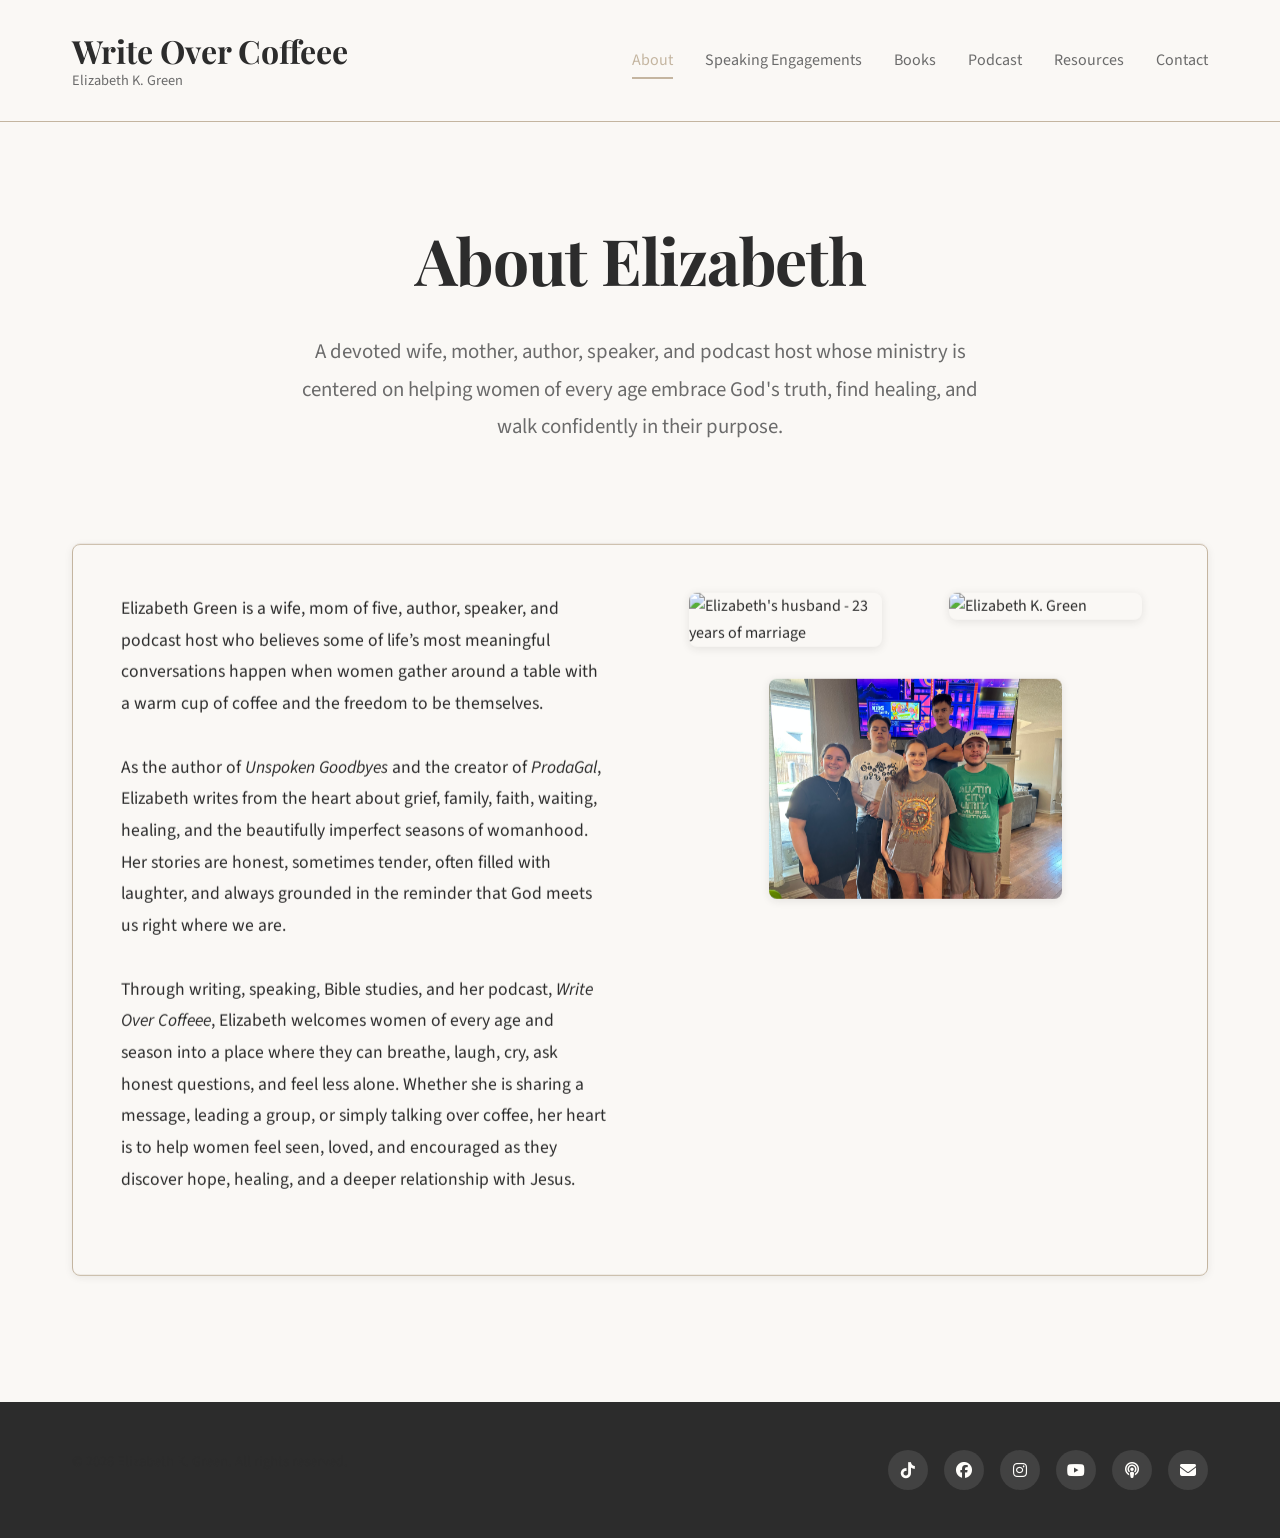
==== commit b80d9d64: "Fix site-wide audit issues: booking topics, EmailJS, mobile CSS, copyright, sitemap. Co-authored-by:" ====
--- a/about.html
+++ b/about.html
@@ -221,7 +221,7 @@
         <div class="container">
             <div class="footer-content">
                 <div class="footer-text">
-                    <p>&copy; 2024 Elizabeth K. Green. All rights reserved.</p>
+                    <p>&copy; 2026 Elizabeth K. Green. All rights reserved.</p>
                 </div>
                 <div class="social-links">
                     <a href="https://www.tiktok.com/@writeovercoffee?_r=1&_t=ZP-93VZwXl0TWR" target="_blank" rel="noopener" aria-label="TikTok">
--- a/styles.css
+++ b/styles.css
@@ -31,6 +31,8 @@
     --bg-linen: var(--bg-primary);
     --color-greige: var(--color-accent);
     --color-charcoal: var(--text-primary);
+    --color-eucalyptus: var(--color-accent);
+    --primary-color: var(--color-accent);
     
     /* Typography */
     --font-primary: 'Playfair Display', serif;
@@ -74,6 +76,11 @@
     background-repeat: no-repeat;
     -webkit-font-smoothing: antialiased;
     -moz-osx-font-smoothing: grayscale;
+}
+
+img {
+    max-width: 100%;
+    height: auto;
 }
 
 /* iOS Safari: fixed background can cause jank; use scroll on touch devices */
@@ -677,7 +684,7 @@
 
 .events-grid {
     display: grid;
-    grid-template-columns: repeat(auto-fit, minmax(300px, 1fr));
+    grid-template-columns: repeat(auto-fit, minmax(min(100%, 280px), 1fr));
     gap: var(--spacing-lg);
     margin-top: var(--spacing-lg);
 }
@@ -893,6 +900,8 @@
     
     .nav-menu {
         gap: var(--spacing-sm);
+        flex-wrap: wrap;
+        justify-content: center;
     }
     
     .content-grid-2 {
